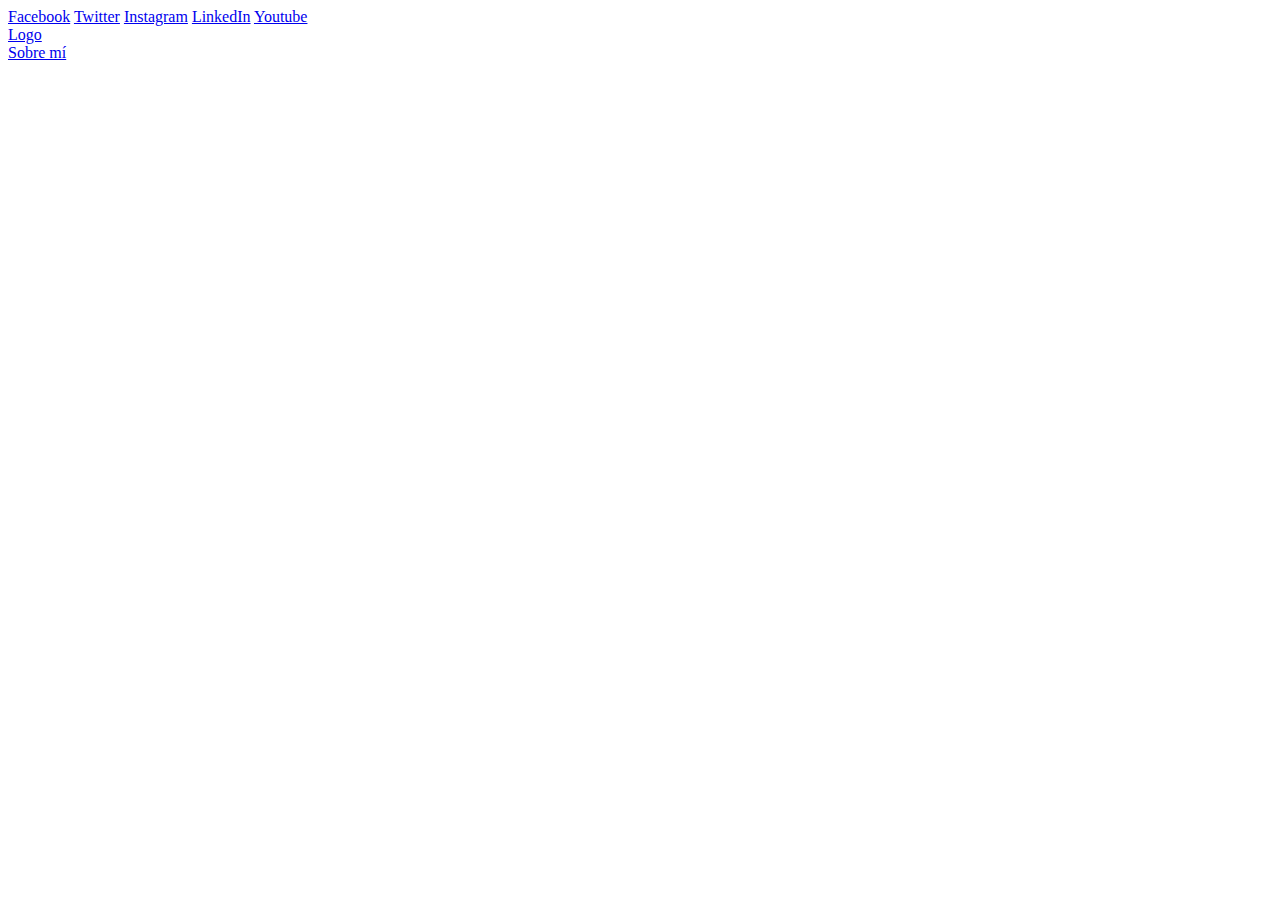
==== index.html @ 568756c3 "Header's architecture in HTML" ====
<!DOCTYPE html>
<html lang="en">

<head>
    <meta charset="UTF-8" />
    <meta name="viewport" content="width=device-width, initial-scale=1.0" />
    <title>Mi Blog</title>
    <link rel="stylesheet" href="css/main.css" />
</head>

<body>
    <header>
        <section>
            <div>
                <a href="/">Facebook</a>
                <a href="/">Twitter</a>
                <a href="/">Instagram</a>
                <a href="/">LinkedIn</a>
                <a href="/">Youtube</a>
            </div>
        </section>
        <nav>
            <section>
                <a href="/">Logo</a>
            </section>
            <section>
                <a href="perfil.html">Sobre mí</a>
            </section>
        </nav>
    </header>
</body>

</html>
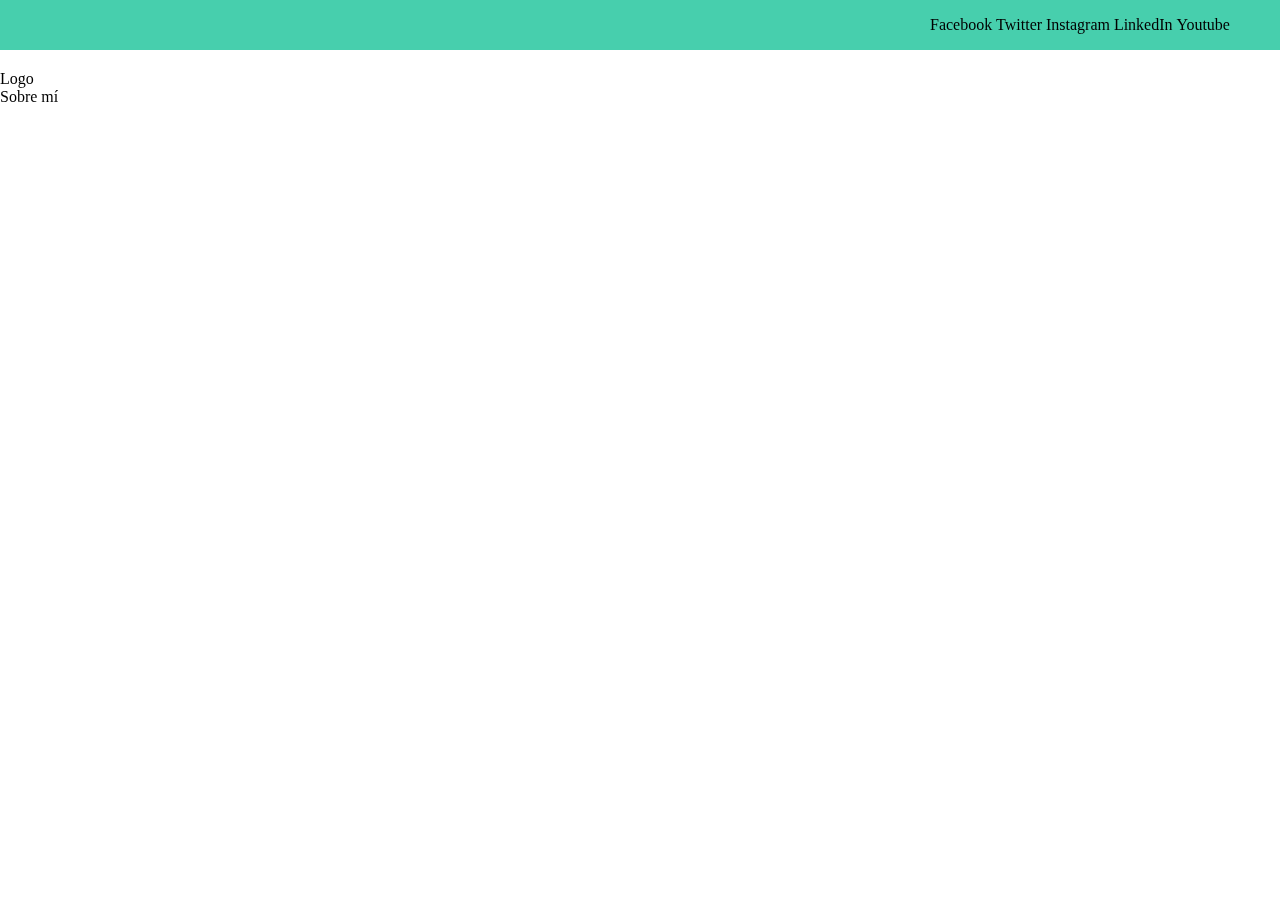
==== commit b663c7ab: "Header's styles" ====
--- a/index.html
+++ b/index.html
@@ -10,8 +10,8 @@
 
 <body>
     <header>
-        <section>
-            <div>
+        <section class="header-icons-container">
+            <div class="icons">
                 <a href="/">Facebook</a>
                 <a href="/">Twitter</a>
                 <a href="/">Instagram</a>
@@ -20,10 +20,10 @@
             </div>
         </section>
         <nav>
-            <section>
+            <section class="nav-logo-container">
                 <a href="/">Logo</a>
             </section>
-            <section>
+            <section class="profile-link">
                 <a href="perfil.html">Sobre mí</a>
             </section>
         </nav>
--- a/css/main.css
+++ b/css/main.css
@@ -0,0 +1,40 @@
+body {
+    margin: 0;
+    padding: 0;
+    position: fixed;
+    top: 0;
+    bottom: 0;
+    left: 0;
+    right: 0;
+}
+
+a {
+    text-decoration: none;
+    display: inline;
+    color: black;
+}
+
+header {
+    width: 100%;
+    height: 140px;
+    display: grid;
+    grid-template-rows: repeat(2, 1fr);
+}
+
+header .header-icons-container {
+    width: 100%;
+    height: 50px;
+    display: grid;
+    background-color: #47cfad;
+}
+
+header .header-icons-container .icons {
+    width: 300px;
+    height: auto;
+    display: flex;
+    /* justify-items: flex-end; */
+    align-items: center;
+    justify-content: space-between;
+    justify-self: end;
+    margin-right: 50px;
+}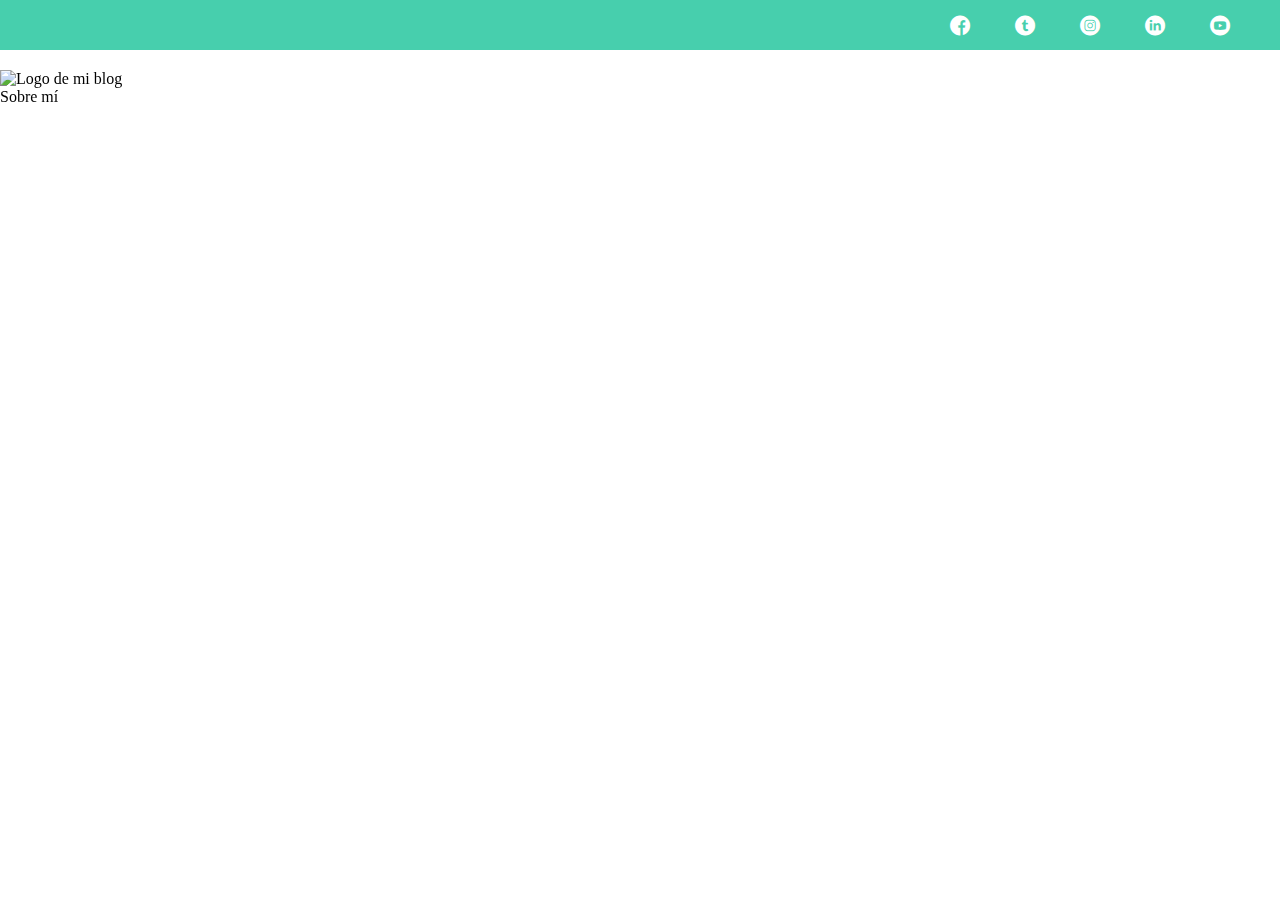
==== commit f993cef4: "Adding icons" ====
--- a/index.html
+++ b/index.html
@@ -6,22 +6,23 @@
     <meta name="viewport" content="width=device-width, initial-scale=1.0" />
     <title>Mi Blog</title>
     <link rel="stylesheet" href="css/main.css" />
+    <link rel="stylesheet" href="css/font/flaticon.css" />
 </head>
 
 <body>
     <header>
         <section class="header-icons-container">
             <div class="icons">
-                <a href="/">Facebook</a>
-                <a href="/">Twitter</a>
-                <a href="/">Instagram</a>
-                <a href="/">LinkedIn</a>
-                <a href="/">Youtube</a>
+                <a href="/"><span class="flaticon-001-facebook"></span></a>
+                <a href="/"><span class="flaticon-002-twitter"></span></a>
+                <a href="/"><span class="flaticon-011-instagram"></span></a>
+                <a href="/"><span class="flaticon-010-linkedin"></span></a>
+                <a href="/"><span class="flaticon-008-youtube"></span></a>
             </div>
         </section>
         <nav>
             <section class="nav-logo-container">
-                <a href="/">Logo</a>
+                <a href="/"><img src="/" alt="Logo de mi blog" /></a>
             </section>
             <section class="profile-link">
                 <a href="perfil.html">Sobre mí</a>
--- a/css/main.css
+++ b/css/main.css
@@ -32,9 +32,13 @@
     width: 300px;
     height: auto;
     display: flex;
-    /* justify-items: flex-end; */
+    justify-items: flex-end;
     align-items: center;
     justify-content: space-between;
     justify-self: end;
     margin-right: 50px;
+}
+
+header .header-icons-container .icons span {
+    color: white;
 }--- a/css/font/flaticon.css
+++ b/css/font/flaticon.css
@@ -0,0 +1,46 @@
+	/*
+  	Flaticon icon font: Flaticon
+  	Creation date: 20/12/2018 09:27
+  	*/
+
+@font-face {
+  font-family: "Flaticon";
+  src: url("./Flaticon.eot");
+  src: url("./Flaticon.eot?#iefix") format("embedded-opentype"),
+       url("./Flaticon.woff") format("woff"),
+       url("./Flaticon.ttf") format("truetype"),
+       url("./Flaticon.svg#Flaticon") format("svg");
+  font-weight: normal;
+  font-style: normal;
+}
+
+@media screen and (-webkit-min-device-pixel-ratio:0) {
+  @font-face {
+    font-family: "Flaticon";
+    src: url("./Flaticon.svg#Flaticon") format("svg");
+  }
+}
+
+[class^="flaticon-"]:before, [class*=" flaticon-"]:before,
+[class^="flaticon-"]:after, [class*=" flaticon-"]:after {   
+  font-family: Flaticon;
+        font-size: 20px;
+font-style: normal;
+margin-left: 20px;
+}
+
+.flaticon-001-facebook:before { content: "\f100"; }
+.flaticon-002-twitter:before { content: "\f101"; }
+.flaticon-003-whatsapp:before { content: "\f102"; }
+.flaticon-004-groupme:before { content: "\f103"; }
+.flaticon-005-kik:before { content: "\f104"; }
+.flaticon-006-skype:before { content: "\f105"; }
+.flaticon-007-periscope:before { content: "\f106"; }
+.flaticon-008-youtube:before { content: "\f107"; }
+.flaticon-009-itunes:before { content: "\f108"; }
+.flaticon-010-linkedin:before { content: "\f109"; }
+.flaticon-011-instagram:before { content: "\f10a"; }
+.flaticon-012-messenger:before { content: "\f10b"; }
+.flaticon-013-twitter-1:before { content: "\f10c"; }
+.flaticon-014-snapchat:before { content: "\f10d"; }
+.flaticon-015-reddit:before { content: "\f10e"; }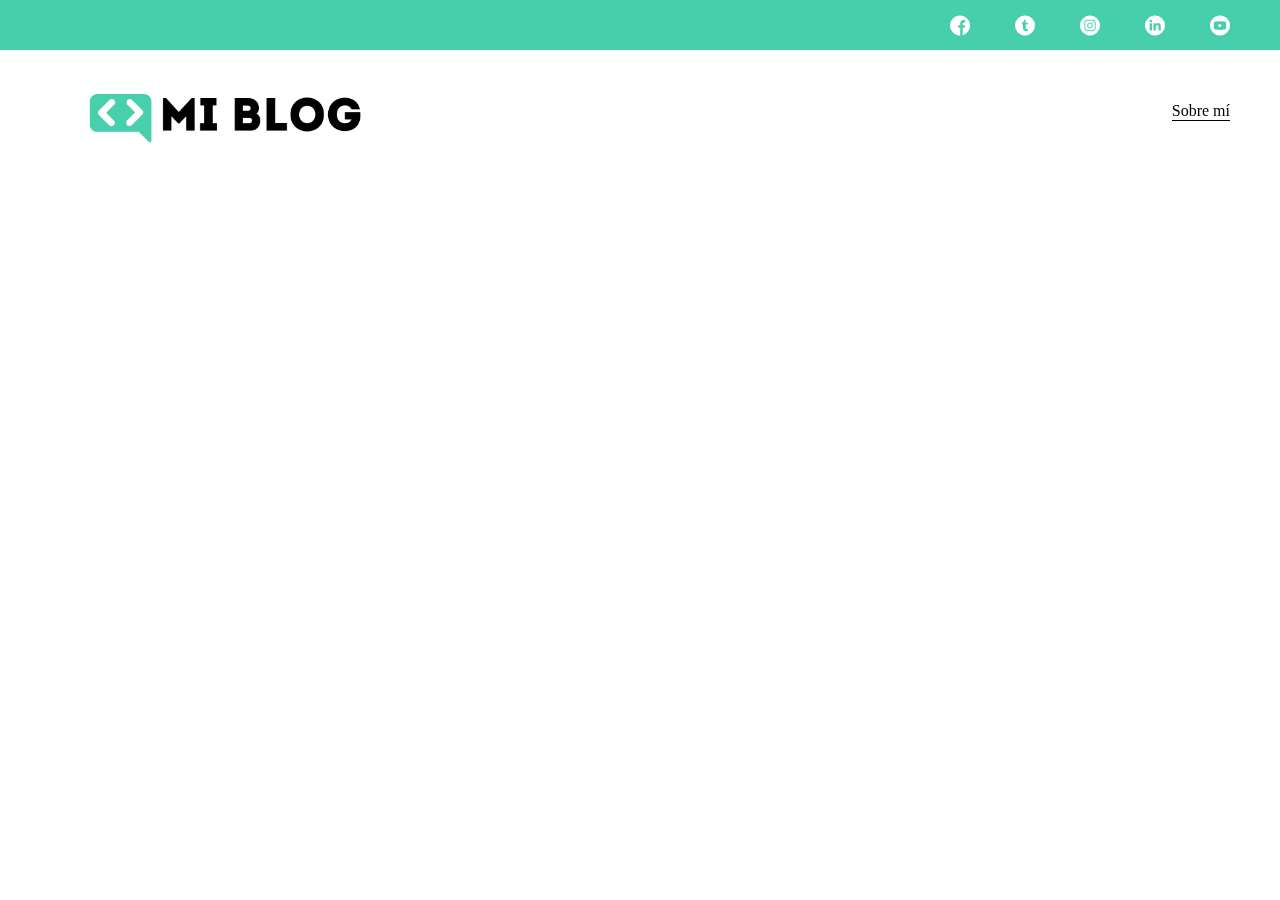
==== commit eed86762: "Adding images to the header" ====
--- a/index.html
+++ b/index.html
@@ -22,7 +22,7 @@
         </section>
         <nav>
             <section class="nav-logo-container">
-                <a href="/"><img src="/" alt="Logo de mi blog" /></a>
+                <a href="/"><img src="assets/img/Logo-negro.png" alt="Logo de mi blog" /></a>
             </section>
             <section class="profile-link">
                 <a href="perfil.html">Sobre mí</a>
--- a/css/main.css
+++ b/css/main.css
@@ -41,4 +41,31 @@
 
 header .header-icons-container .icons span {
     color: white;
+}
+
+nav {
+    display: grid;
+    grid-template-columns: repeat(2, 1fr);
+    height: 90px;
+}
+
+nav .nav-logo-container {
+    margin-left: 50px;
+}
+
+nav .nav-logo-container img {
+    width: 350px;
+    margin-top: 10px;
+}
+
+nav .profile-link {
+    display: flex;
+    align-items: center;
+    justify-content: flex-end;
+    margin-right: 50px;
+}
+
+nav .profile-link a {
+    color: black;
+    border-bottom: 1px solid black;
 }--- a/css/font/flaticon.css
+++ b/css/font/flaticon.css
@@ -1,46 +1,89 @@
-	/*
+/*
   	Flaticon icon font: Flaticon
   	Creation date: 20/12/2018 09:27
   	*/
 
 @font-face {
-  font-family: "Flaticon";
-  src: url("./Flaticon.eot");
-  src: url("./Flaticon.eot?#iefix") format("embedded-opentype"),
-       url("./Flaticon.woff") format("woff"),
-       url("./Flaticon.ttf") format("truetype"),
-       url("./Flaticon.svg#Flaticon") format("svg");
-  font-weight: normal;
-  font-style: normal;
+    font-family: "Flaticon";
+    src: url("./Flaticon.eot");
+    src: url("./Flaticon.eot?#iefix") format("embedded-opentype"), url("./Flaticon.woff") format("woff"), url("./Flaticon.ttf") format("truetype"), url("./Flaticon.svg#Flaticon") format("svg");
+    font-weight: normal;
+    font-style: normal;
 }
 
-@media screen and (-webkit-min-device-pixel-ratio:0) {
-  @font-face {
-    font-family: "Flaticon";
-    src: url("./Flaticon.svg#Flaticon") format("svg");
-  }
+@media screen and (-webkit-min-device-pixel-ratio: 0) {
+    @font-face {
+        font-family: "Flaticon";
+        src: url("./Flaticon.svg#Flaticon") format("svg");
+    }
 }
 
-[class^="flaticon-"]:before, [class*=" flaticon-"]:before,
-[class^="flaticon-"]:after, [class*=" flaticon-"]:after {   
-  font-family: Flaticon;
-        font-size: 20px;
-font-style: normal;
-margin-left: 20px;
+[class^="flaticon-"]:before,
+[class*=" flaticon-"]:before,
+[class^="flaticon-"]:after,
+[class*=" flaticon-"]:after {
+    font-family: Flaticon;
+    font-size: 20px;
+    font-style: normal;
+    margin-left: 20px;
 }
 
-.flaticon-001-facebook:before { content: "\f100"; }
-.flaticon-002-twitter:before { content: "\f101"; }
-.flaticon-003-whatsapp:before { content: "\f102"; }
-.flaticon-004-groupme:before { content: "\f103"; }
-.flaticon-005-kik:before { content: "\f104"; }
-.flaticon-006-skype:before { content: "\f105"; }
-.flaticon-007-periscope:before { content: "\f106"; }
-.flaticon-008-youtube:before { content: "\f107"; }
-.flaticon-009-itunes:before { content: "\f108"; }
-.flaticon-010-linkedin:before { content: "\f109"; }
-.flaticon-011-instagram:before { content: "\f10a"; }
-.flaticon-012-messenger:before { content: "\f10b"; }
-.flaticon-013-twitter-1:before { content: "\f10c"; }
-.flaticon-014-snapchat:before { content: "\f10d"; }
-.flaticon-015-reddit:before { content: "\f10e"; }+.flaticon-001-facebook:before {
+    content: "\f100";
+}
+
+.flaticon-002-twitter:before {
+    content: "\f101";
+}
+
+.flaticon-003-whatsapp:before {
+    content: "\f102";
+}
+
+.flaticon-004-groupme:before {
+    content: "\f103";
+}
+
+.flaticon-005-kik:before {
+    content: "\f104";
+}
+
+.flaticon-006-skype:before {
+    content: "\f105";
+}
+
+.flaticon-007-periscope:before {
+    content: "\f106";
+}
+
+.flaticon-008-youtube:before {
+    content: "\f107";
+}
+
+.flaticon-009-itunes:before {
+    content: "\f108";
+}
+
+.flaticon-010-linkedin:before {
+    content: "\f109";
+}
+
+.flaticon-011-instagram:before {
+    content: "\f10a";
+}
+
+.flaticon-012-messenger:before {
+    content: "\f10b";
+}
+
+.flaticon-013-twitter-1:before {
+    content: "\f10c";
+}
+
+.flaticon-014-snapchat:before {
+    content: "\f10d";
+}
+
+.flaticon-015-reddit:before {
+    content: "\f10e";
+}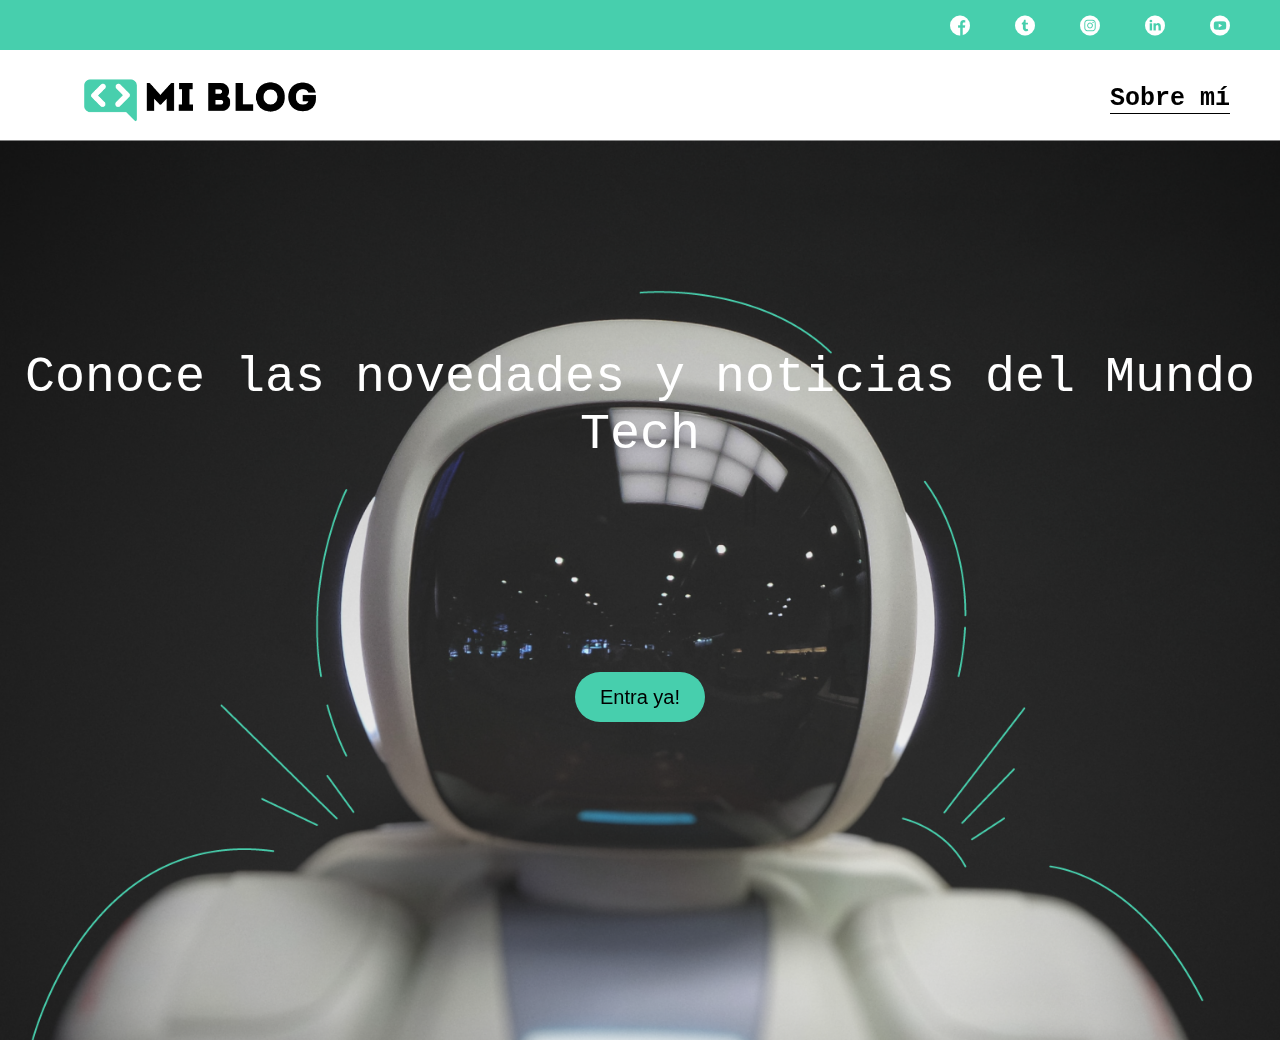
==== commit e1526d06: "Hero finished, challenge done!" ====
--- a/index.html
+++ b/index.html
@@ -29,6 +29,12 @@
             </section>
         </nav>
     </header>
+    <main>
+        <p class="main-container-title">
+            Conoce las novedades y noticias del Mundo Tech
+        </p>
+        <button class="main-content-button">Entra ya!</button>
+    </main>
 </body>
 
 </html>--- a/css/main.css
+++ b/css/main.css
@@ -46,7 +46,7 @@
 nav {
     display: grid;
     grid-template-columns: repeat(2, 1fr);
-    height: 90px;
+    grid-template-rows: 1fr;
 }
 
 nav .nav-logo-container {
@@ -54,8 +54,7 @@
 }
 
 nav .nav-logo-container img {
-    width: 350px;
-    margin-top: 10px;
+    width: 300px;
 }
 
 nav .profile-link {
@@ -63,9 +62,42 @@
     align-items: center;
     justify-content: flex-end;
     margin-right: 50px;
+    font-size: 25px;
 }
 
 nav .profile-link a {
     color: black;
     border-bottom: 1px solid black;
+    font-family: monospace;
+    font-weight: bold;
+}
+
+main {
+    background-image: url(/assets/img/Cover.png);
+    background-position: center;
+    background-size: cover;
+    width: 100vw;
+    height: 100vh;
+    display: grid;
+    grid-template-rows: 2 1fr;
+}
+
+main .main-container-title {
+    color: white;
+    font-family: monospace;
+    font-size: 50px;
+    align-self: center;
+    justify-self: center;
+    text-align: center;
+}
+
+main .main-content-button {
+    width: 130px;
+    height: 50px;
+    justify-self: center;
+    background: #47cfad;
+    font-size: 20px;
+    border-radius: 30px;
+    border: none;
+    cursor: pointer;
 }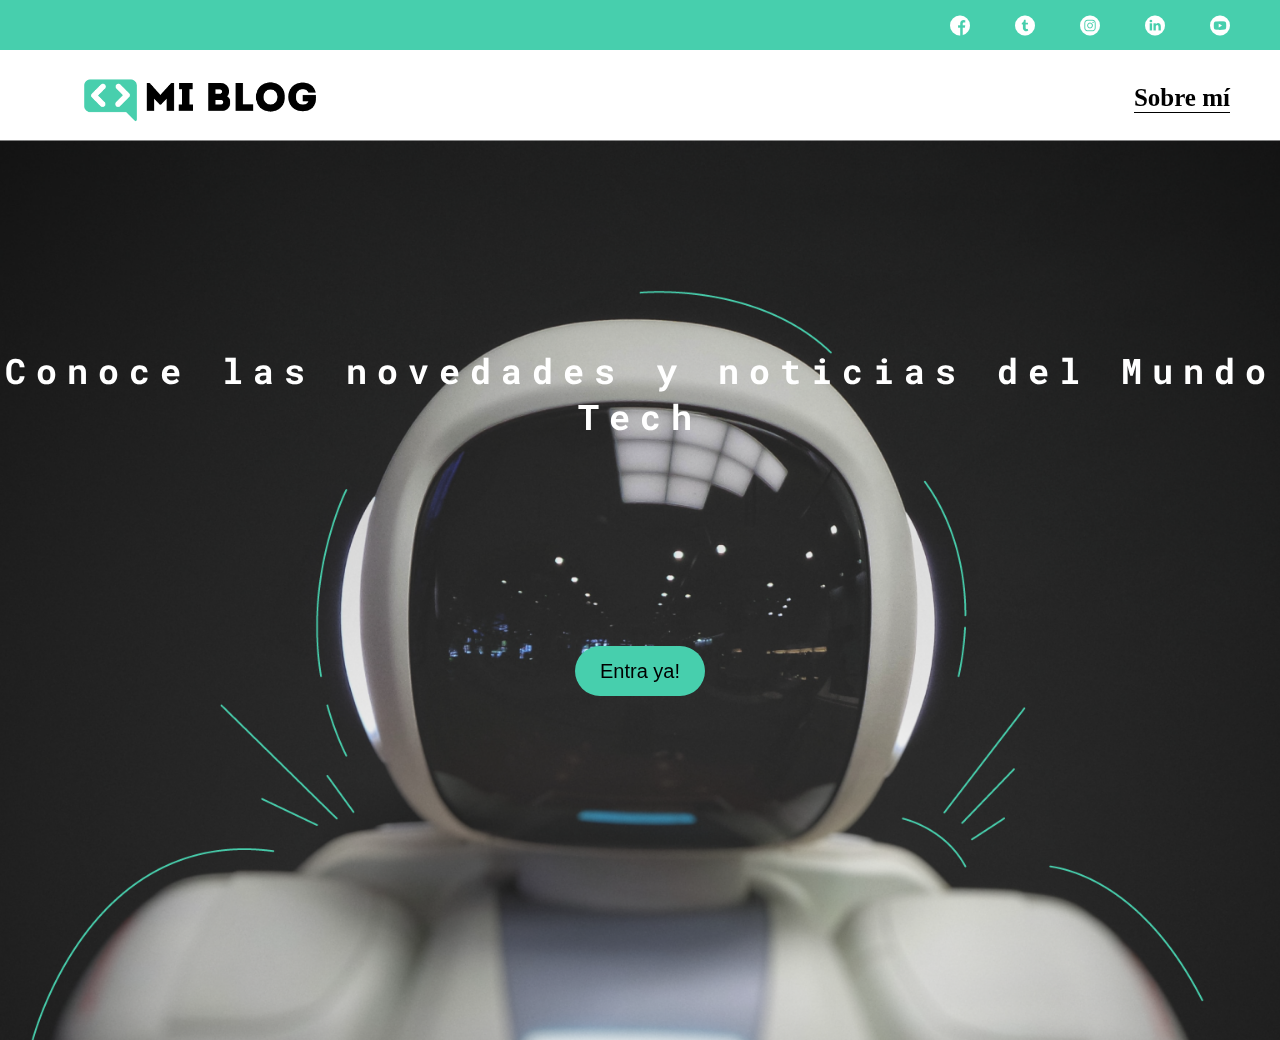
==== commit a2e0f555: "Using Google Fonts" ====
--- a/index.html
+++ b/index.html
@@ -33,7 +33,9 @@
         <p class="main-container-title">
             Conoce las novedades y noticias del Mundo Tech
         </p>
-        <button class="main-content-button">Entra ya!</button>
+        <button class="main-content-button">
+        <a href="blog.html">Entra ya!</a>
+      </button>
     </main>
 </body>
 
--- a/css/main.css
+++ b/css/main.css
@@ -1,3 +1,4 @@
+@import url("https://fonts.googleapis.com/css2?family=Roboto+Mono:wght@400;500;700&family=Roboto+Slab:wght@400;700&family=Roboto:wght@400;500;700;900&display=swap");
 body {
     margin: 0;
     padding: 0;
@@ -68,13 +69,14 @@
 nav .profile-link a {
     color: black;
     border-bottom: 1px solid black;
-    font-family: monospace;
+    /* font-family: monospace; */
     font-weight: bold;
 }
 
 main {
-    background-image: url(/assets/img/Cover.png);
+    background-image: url(../assets/img/Cover.png);
     background-position: center;
+    background-repeat: no-repeat;
     background-size: cover;
     width: 100vw;
     height: 100vh;
@@ -84,11 +86,14 @@
 
 main .main-container-title {
     color: white;
-    font-family: monospace;
-    font-size: 50px;
+    font-family: "Roboto Mono", monospace;
+    font-size: 35px;
     align-self: center;
     justify-self: center;
     text-align: center;
+    width: 100vw;
+    letter-spacing: 10px;
+    font-weight: bold;
 }
 
 main .main-content-button {
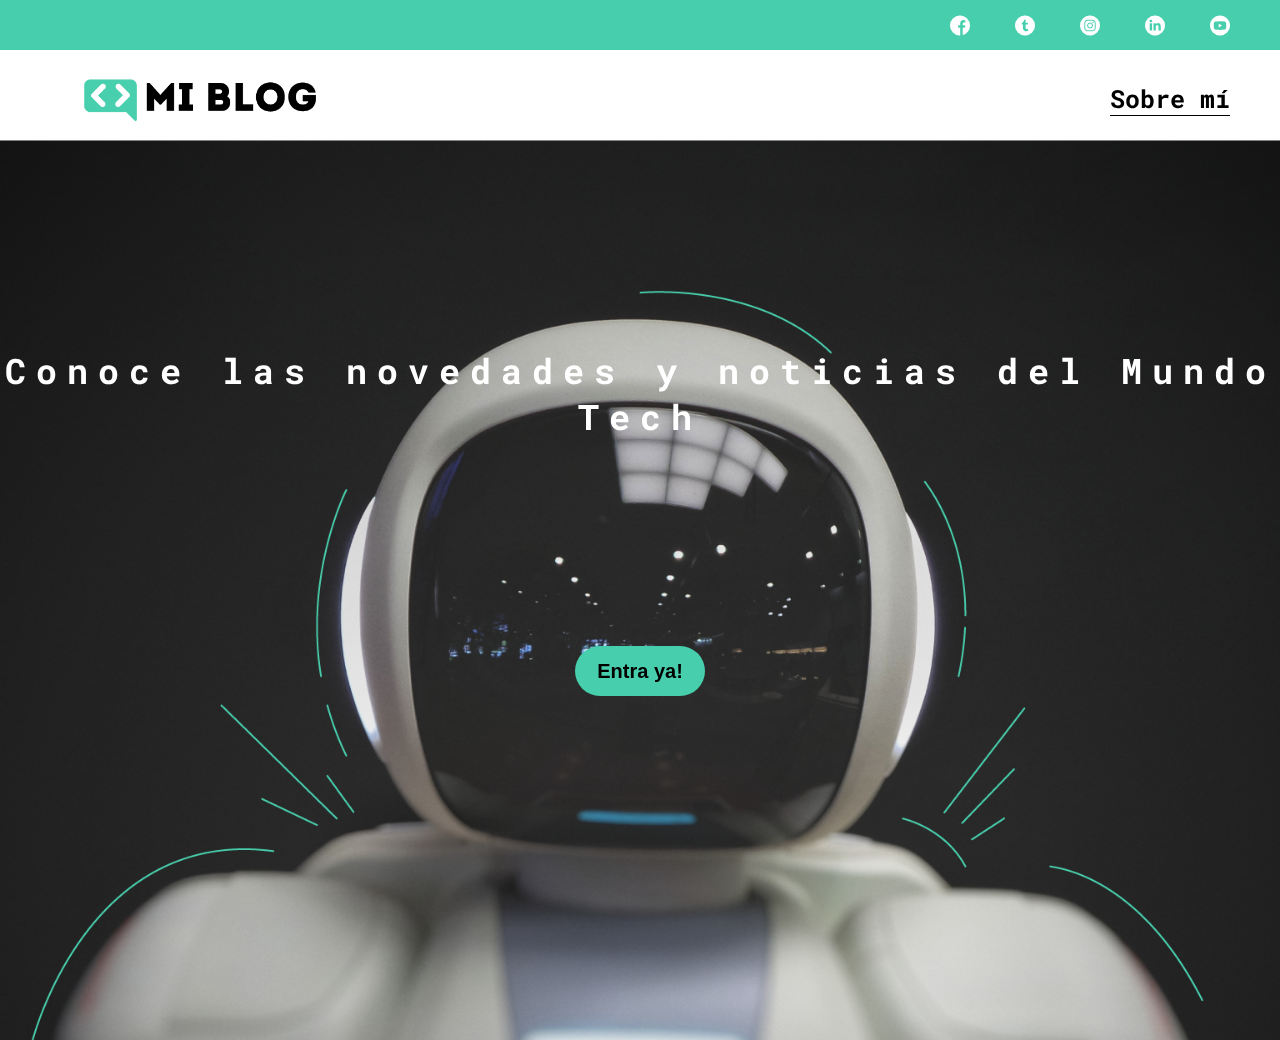
==== commit 17208de1: "Maquetado del blog" ====
--- a/index.html
+++ b/index.html
@@ -34,7 +34,7 @@
             Conoce las novedades y noticias del Mundo Tech
         </p>
         <button class="main-content-button">
-        <a href="blog.html">Entra ya!</a>
+        <a href="blogs.html">Entra ya!</a>
       </button>
     </main>
 </body>
--- a/css/main.css
+++ b/css/main.css
@@ -1,6 +1,7 @@
 @import url("https://fonts.googleapis.com/css2?family=Roboto+Mono:wght@400;500;700&family=Roboto+Slab:wght@400;700&family=Roboto:wght@400;500;700;900&display=swap");
 body {
     margin: 0;
+    font-family: "Roboto Mono", monospace;
     padding: 0;
     position: fixed;
     top: 0;
@@ -69,7 +70,6 @@
 nav .profile-link a {
     color: black;
     border-bottom: 1px solid black;
-    /* font-family: monospace; */
     font-weight: bold;
 }
 
@@ -86,7 +86,6 @@
 
 main .main-container-title {
     color: white;
-    font-family: "Roboto Mono", monospace;
     font-size: 35px;
     align-self: center;
     justify-self: center;
@@ -105,4 +104,5 @@
     border-radius: 30px;
     border: none;
     cursor: pointer;
+    font-weight: bold;
 }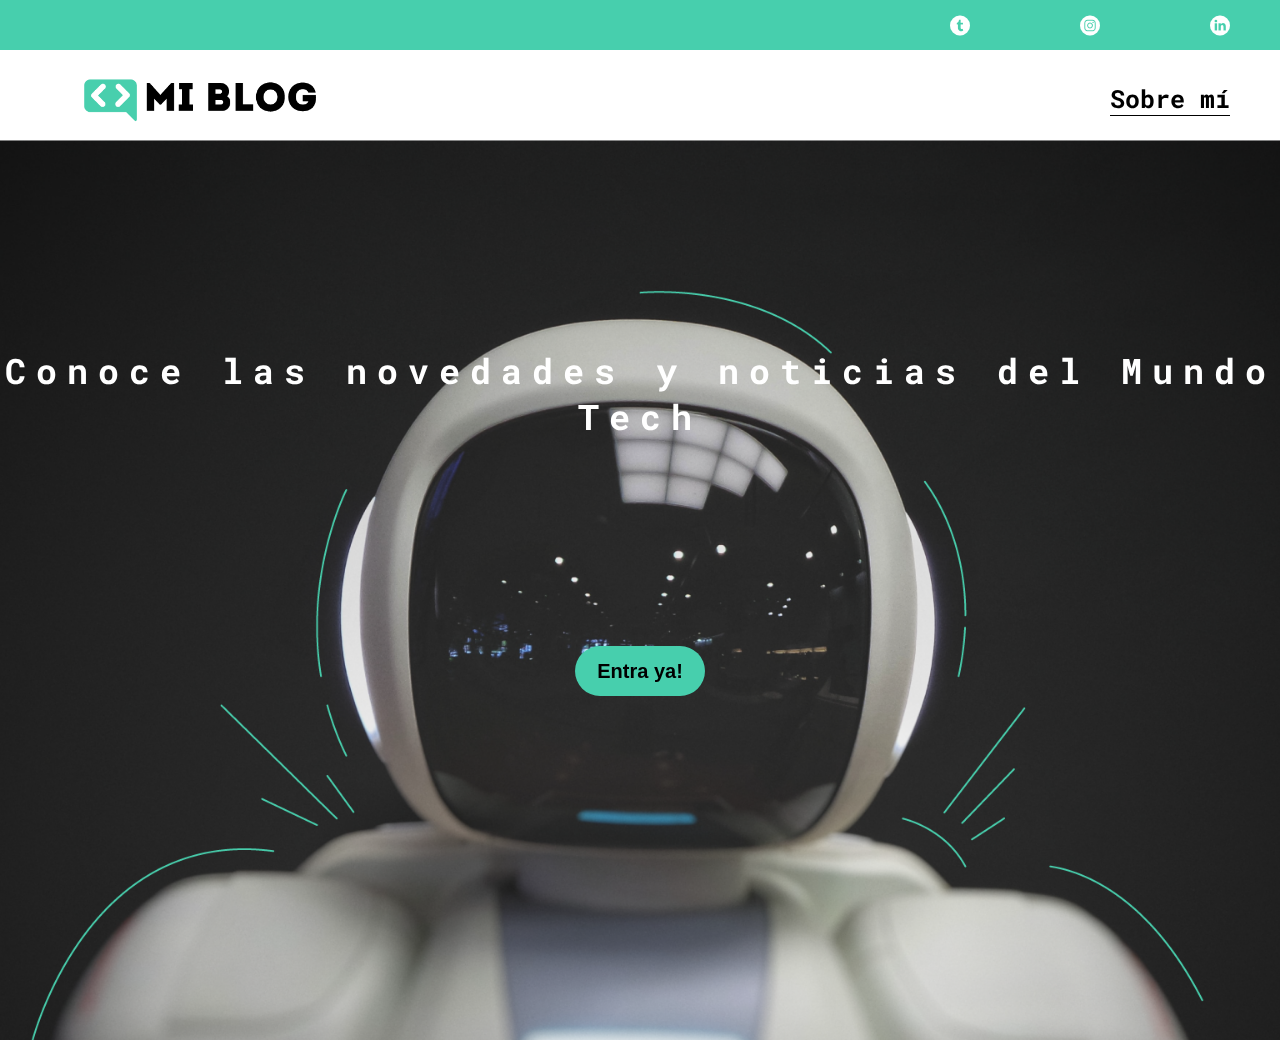
==== commit 620c5ebf: "using media-queries to get a responsive design" ====
--- a/index.html
+++ b/index.html
@@ -7,17 +7,21 @@
     <title>Mi Blog</title>
     <link rel="stylesheet" href="css/main.css" />
     <link rel="stylesheet" href="css/font/flaticon.css" />
+    <link rel="stylesheet" href="css/media-queries.css" />
 </head>
 
 <body>
     <header>
         <section class="header-icons-container">
             <div class="icons">
-                <a href="/"><span class="flaticon-001-facebook"></span></a>
-                <a href="/"><span class="flaticon-002-twitter"></span></a>
-                <a href="/"><span class="flaticon-011-instagram"></span></a>
-                <a href="/"><span class="flaticon-010-linkedin"></span></a>
-                <a href="/"><span class="flaticon-008-youtube"></span></a>
+                <!-- <a href="/"><span class="flaticon-001-facebook"></span></a> -->
+                <a href="https://twitter.com/armandopsi"><span class="flaticon-002-twitter"></span
+          ></a>
+                <a href="https://www.instagram.com/armandopsi/"><span class="flaticon-011-instagram"></span
+          ></a>
+                <a href="https://www.linkedin.com/in/armando-garcia-/"><span class="flaticon-010-linkedin"></span
+          ></a>
+                <!-- <a href="/"><span class="flaticon-008-youtube"></span></a> -->
             </div>
         </section>
         <nav>
--- a/css/media-queries.css
+++ b/css/media-queries.css
@@ -0,0 +1,31 @@
+/* When size screen reaches 900px, media query settings apply */
+
+@media (max-width: 900px) {
+    .blogs-main-new {
+        grid-template-columns: 1fr;
+        grid-template-rows: 3fr;
+    }
+    .blogs-news-img-container {
+        grid-row: 2;
+    }
+    .blogs-news-info-container {
+        grid-column: 1;
+        grid-row: 3;
+    }
+    .blogs-posts-container .post-container {
+        max-width: 45%;
+    }
+    .projects-main-container {
+        grid-template-columns: 1fr 1fr;
+        grid-template-rows: 2fr;
+    }
+    .profile-main-container .profile-container {
+        display: block;
+    }
+}
+
+@media (max-width: 600px) {
+    .blogs-posts-container .post-container {
+        max-width: 95%;
+    }
+}